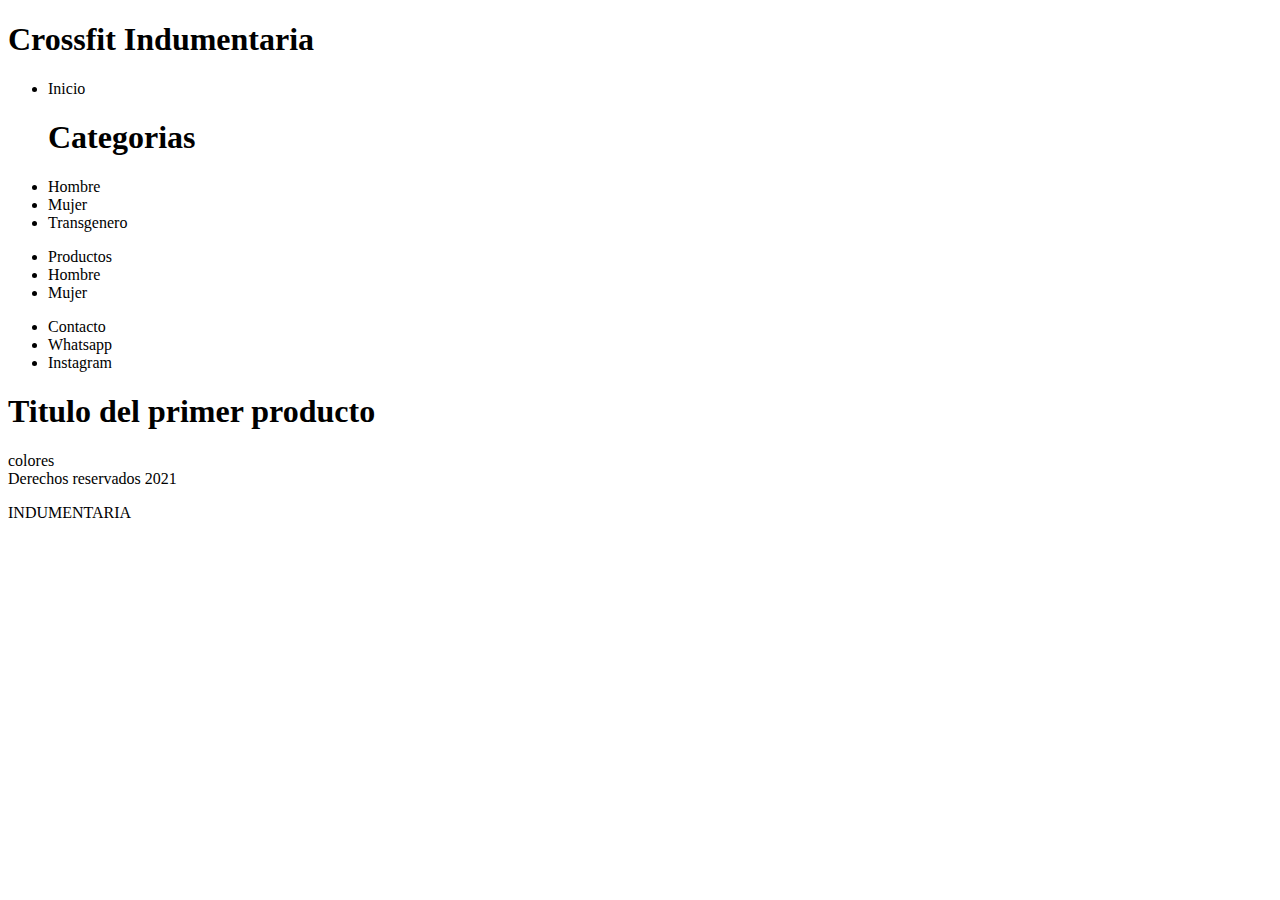
==== index.html @ 3e569143 "Estructura base de la pagina" ====
<!DOCTYPE html> <!-- Este comando marca la version 5 de HTML -->
<html lang="es"> <!-- Indica el idioma de la pagina -->
    <head>
        <meta charset="utf-8" /> <!-- Codificacion de caracteres -->
        <title>Crossfit Indumentaria</title>
        <meta name="description" content="Indumentaria crossfit"/> <!-- Etiqueta que ayuda a dar mas informacion para el buscador web -->
        <meta name="author " content="Cristian Reusmans"/>
        <meta name="keywords" content="Ropa crossfit, short crossfit, remera crossfit, calza crossfit, top crossfit">

    </head>
    <body>

        <header>
            <h1>Crossfit Indumentaria</h1>
        </header>

        <nav>

            <ul> <!-- Etiquetas - Items que pertenecen a una misma lista -->
                <li>Inicio</li>
                <h1>Categorias</h1>
                <li>Hombre</li>
                <li>Mujer</li>
                <li>Transgenero</li>
    
            </ul>
    
            <ul> 
                <li>Productos</li>
                <li>Hombre</li>
                <li>Mujer</li>
    
            </ul>
    
            <ul> 
                <li>Contacto</li>
                <li>Whatsapp</li>
                <li>Instagram</li>
    
            </ul>
    
        </nav>

        <section> <!-- Contenido -->
            
            <article> <!-- Detalla el contenido -->
                <h1>Titulo del primer producto</h1>
            </article>

        </section>

        <aside> <!-- Iformacion relacionada con el contenido lateral -->
            colores

        </aside>

        <footer> <!-- Pie de pagina -->
            Derechos reservados 2021
        </footer>
        

        <p>INDUMENTARIA</p>


    </body>
</html>
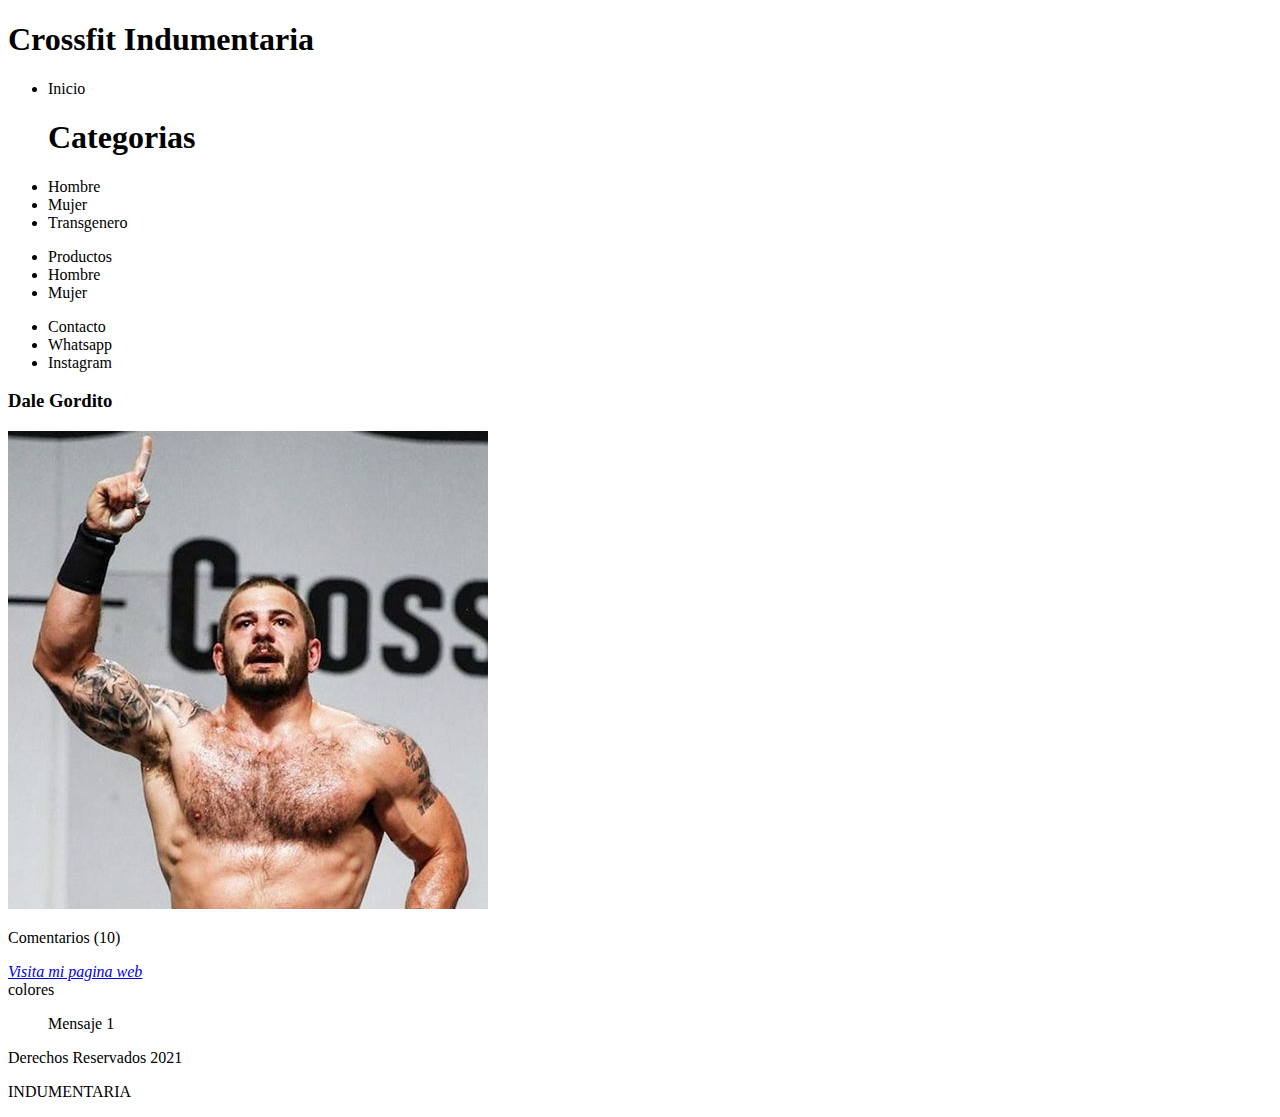
==== commit 04b7939e: "Agregamos una imagen" ====
--- a/index.html
+++ b/index.html
@@ -44,7 +44,18 @@
         <section> <!-- Contenido -->
             
             <article> <!-- Detalla el contenido -->
-                <h1>Titulo del primer producto</h1>
+                <hgroup> <!-- Se utiliza para agrupar encabezados -->
+                    <h3>Dale Gordito</h3>
+                </hgroup> 
+                <img src="logo.jpg" alt=""> <!-- Indicamos donde se encuentra la imagen -->
+                <footer>
+                        <p>Comentarios (10)</p>
+                </footer>
+                    <address> <!-- Esta sentencia indica un link el cual lo marca en cursiva -->
+                        <a href="http://google.com">Visita mi pagina web</a> <!-- Linkeamos una direccion -->
+                    </address>
+                
+                    
             </article>
 
         </section>
@@ -52,10 +63,14 @@
         <aside> <!-- Iformacion relacionada con el contenido lateral -->
             colores
 
+            <blockquote cite="http://ikr.com.ar"> <!-- Es para citar una URL o lo que dispongamos -->
+                Mensaje 1
+            </blockquote>
+
         </aside>
 
         <footer> <!-- Pie de pagina -->
-            Derechos reservados 2021
+            Derechos Reservados 2021
         </footer>
         
 
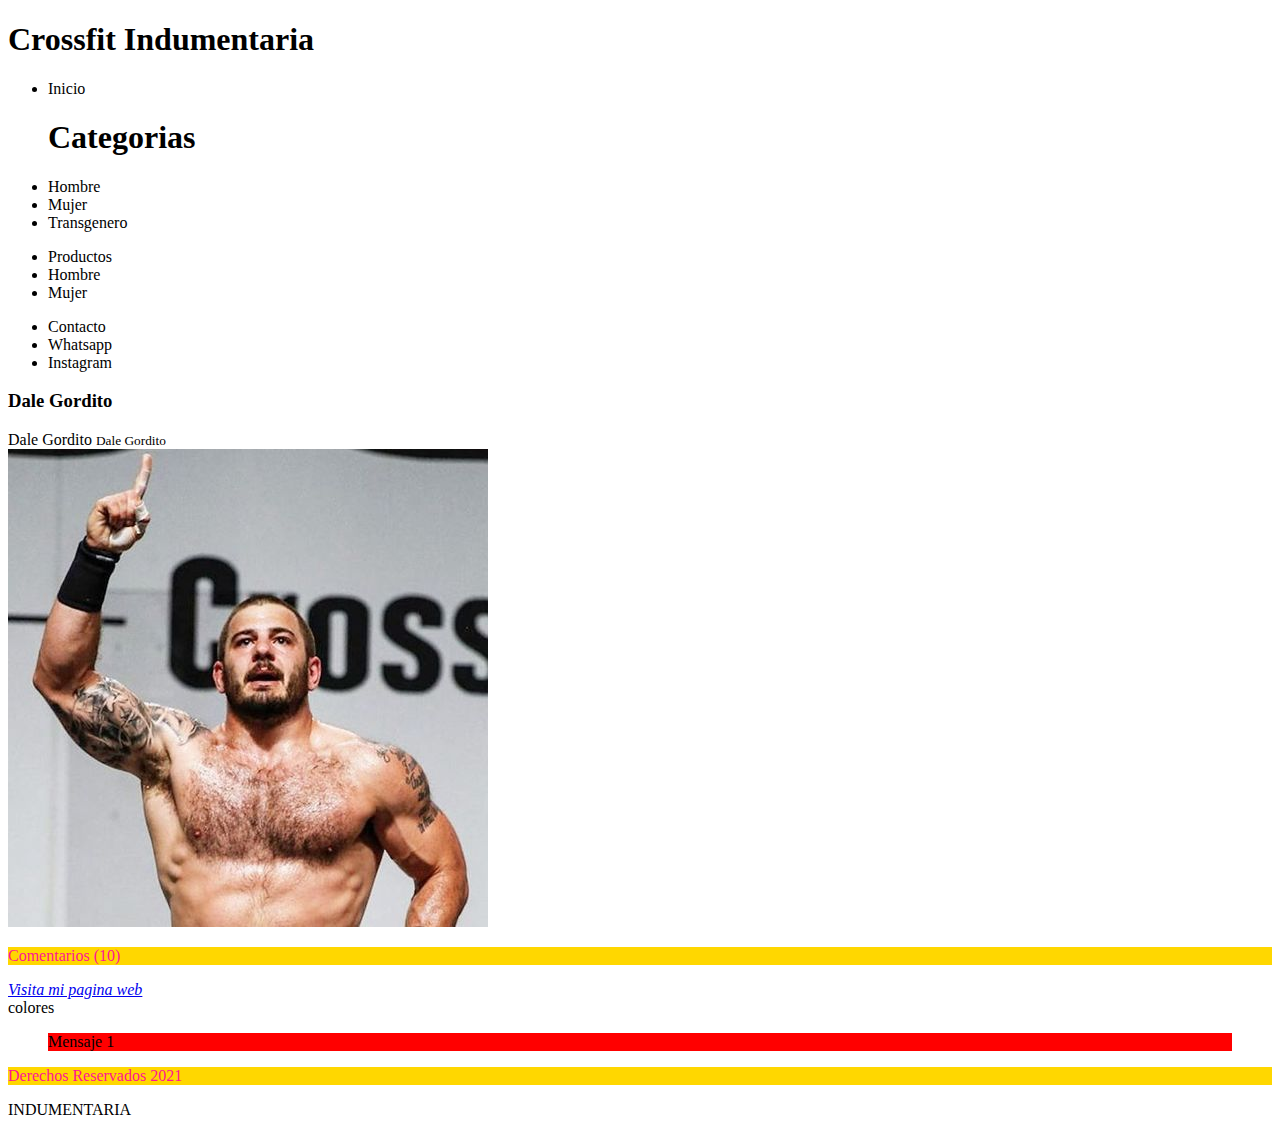
==== commit c18ae99e: "Agregamos clases de ccs y solapa estilos para buenas practicas" ====
--- a/index.html
+++ b/index.html
@@ -6,15 +6,29 @@
         <meta name="description" content="Indumentaria crossfit"/> <!-- Etiqueta que ayuda a dar mas informacion para el buscador web -->
         <meta name="author " content="Cristian Reusmans"/>
         <meta name="keywords" content="Ropa crossfit, short crossfit, remera crossfit, calza crossfit, top crossfit">
+        <style> 
+             blockquote[cite] {
 
+                 background: red;
+             }
+ 
+
+            footer {
+                background-color: gold;
+                color: deeppink;
+
+             }   
+
+            
+        </style>
     </head>
     <body>
 
-        <header>
+        <header> <!-- Cabecera -->
             <h1>Crossfit Indumentaria</h1>
         </header>
 
-        <nav>
+        <nav id="navegacion">
 
             <ul> <!-- Etiquetas - Items que pertenecen a una misma lista -->
                 <li>Inicio</li>
@@ -44,14 +58,20 @@
         <section> <!-- Contenido -->
             
             <article> <!-- Detalla el contenido -->
+                
                 <hgroup> <!-- Se utiliza para agrupar encabezados -->
                     <h3>Dale Gordito</h3>
+                    <span>Dale Gordito</span> <!-- Etiquetas -->
+                    <small>Dale Gordito</small>
                 </hgroup> 
-                <img src="logo.jpg" alt=""> <!-- Indicamos donde se encuentra la imagen -->
+
+                <img src="Imagenes/logo.jpg" alt=""> <!-- Indicamos donde se encuentra la imagen -->
+
                 <footer>
                         <p>Comentarios (10)</p>
                 </footer>
-                    <address> <!-- Esta sentencia indica un link el cual lo marca en cursiva -->
+                   
+                <address> <!-- Esta sentencia indica un link el cual lo marca en cursiva -->
                         <a href="http://google.com">Visita mi pagina web</a> <!-- Linkeamos una direccion -->
                     </address>
                 
@@ -74,7 +94,11 @@
         </footer>
         
 
-        <p>INDUMENTARIA</p>
+        <p> 
+        
+            INDUMENTARIA 
+        
+        </p>
 
 
     </body>
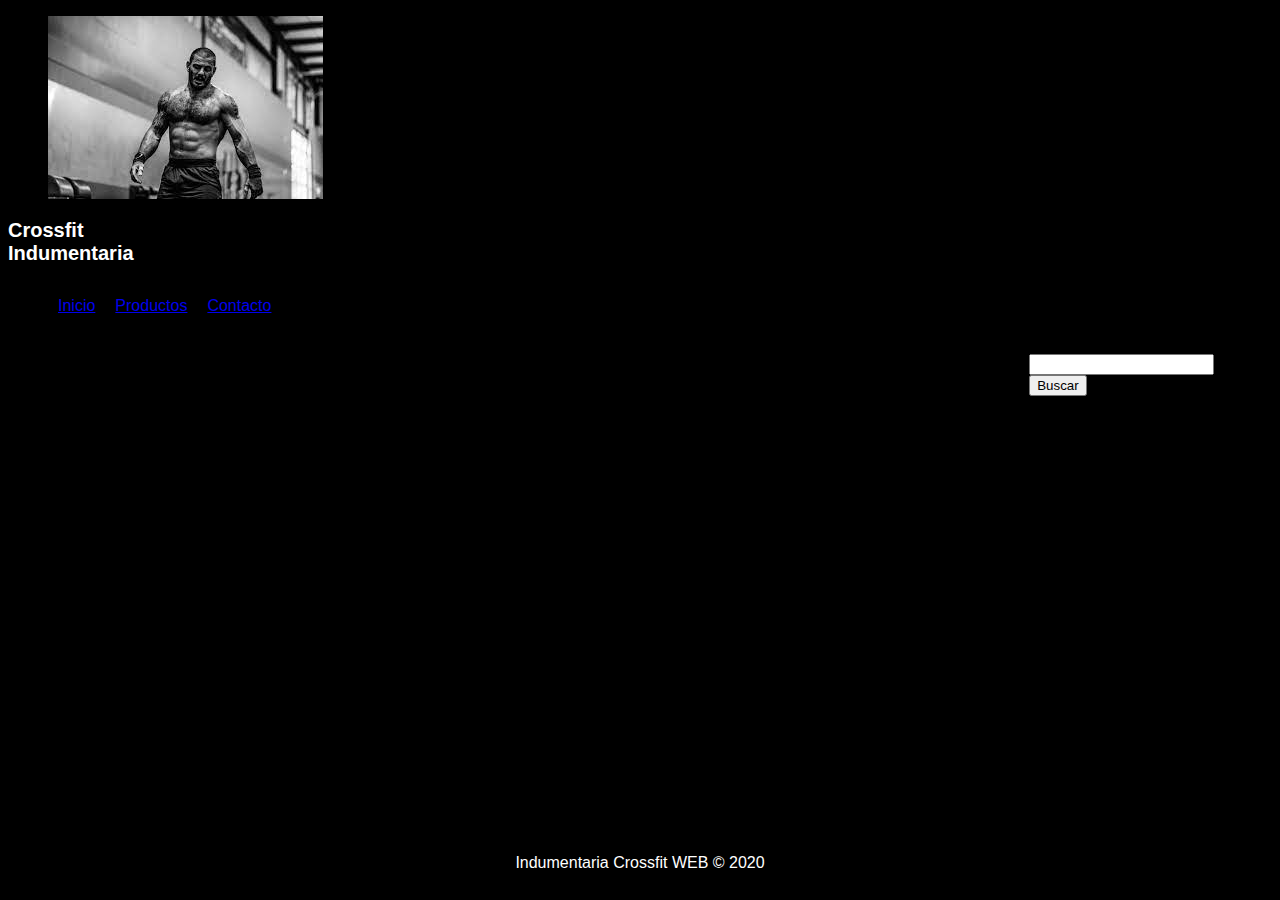
==== commit f2c2af98: "Diseño de CCS float" ====
--- a/index.html
+++ b/index.html
@@ -6,99 +6,110 @@
         <meta name="description" content="Indumentaria crossfit"/> <!-- Etiqueta que ayuda a dar mas informacion para el buscador web -->
         <meta name="author " content="Cristian Reusmans"/>
         <meta name="keywords" content="Ropa crossfit, short crossfit, remera crossfit, calza crossfit, top crossfit">
-        <style> 
-             blockquote[cite] {
 
-                 background: red;
-             }
- 
-
-            footer {
-                background-color: gold;
-                color: deeppink;
-
-             }   
-
+        <link rel="stylesheet" href="Estilos.css"> <!-- Linkeamos el archivo html con ccs (Estilos.css)-->
             
-        </style>
     </head>
     <body>
+        
+        <div id="container">
 
-        <header> <!-- Cabecera -->
-            <h1>Crossfit Indumentaria</h1>
-        </header>
+            <header> <!-- Cabecera -->
+                <figure>
+                    <img src="Imagenes/Logo1.jpeg" alt="Diseño de la marca" width="auto" height="auto">
+                </figure>
+                <h1>Crossfit Indumentaria</h1>
+            
+            </header>
 
-        <nav id="navegacion">
+            <nav id="navegacion">
 
-            <ul> <!-- Etiquetas - Items que pertenecen a una misma lista -->
-                <li>Inicio</li>
-                <h1>Categorias</h1>
-                <li>Hombre</li>
-                <li>Mujer</li>
-                <li>Transgenero</li>
+                <ul> <!-- Etiquetas - Items que pertenecen a una misma lista -->
+                   <li>
+                       <a href="index.html">
+                            Inicio 
+                        </a>
+                    </li>
+                    
+                    <li>
+                        <a href="index.html">
+                            Productos
+                        </a>    
+                    </li>
+
+                    <li>
+                        <a href="index.html">
+                            Contacto
+                        </a>
+                    </li>
+
+                </ul>
+
+        
+            </nav>
+
+            <div class="clearfix"></div>
+
+            <section id="index.html"> <!-- Contenido -->
+            
+                <article class="article"> <!-- Detalla el contenido -->
+                    
+                        <h2></h2>
+                        <span></span> <!-- Etiquetas -->
+                        <small></small>
+                </article>
+                        
+                <article class="article"> <!-- Detalla el contenido -->
+                    
+                        <h2></h2>
+                        <span></span> <!-- Etiquetas -->
+                        <small></small>
+                </article>
+
+                <article class="article"> <!-- Detalla el contenido -->
+                    
+                         <h2></h2>
+                         <span></span> <!-- Etiquetas -->
+                         <small></small>
+                </article>
+
+                   
+                    
+                        
+                </article>
     
-            </ul>
+            </section>
+
+            <aside> <!-- Iformacion relacionada con el contenido lateral -->
+                    <!-- Declaramos el buscador-->
+                <form>
+                    <input type="text">
+                    <input type="submit" value="Buscar">
+
+                </form>
     
-            <ul> 
-                <li>Productos</li>
-                <li>Hombre</li>
-                <li>Mujer</li>
     
-            </ul>
+            </aside>
+
+            <div class="clearfix"></div>
     
-            <ul> 
-                <li>Contacto</li>
-                <li>Whatsapp</li>
-                <li>Instagram</li>
+            <footer> <!-- Pie de pagina -->
+                Indumentaria Crossfit WEB &copy; 2020
+            </footer>
+            
+            <!-- Pie de pagina 
+            <p> 
+            
+                INDUMENTARIA 
+            
+            </p>
     
-            </ul>
-    
-        </nav>
+            -->
 
-        <section> <!-- Contenido -->
-            
-            <article> <!-- Detalla el contenido -->
-                
-                <hgroup> <!-- Se utiliza para agrupar encabezados -->
-                    <h3>Dale Gordito</h3>
-                    <span>Dale Gordito</span> <!-- Etiquetas -->
-                    <small>Dale Gordito</small>
-                </hgroup> 
+        </div>
 
-                <img src="Imagenes/logo.jpg" alt=""> <!-- Indicamos donde se encuentra la imagen -->
 
-                <footer>
-                        <p>Comentarios (10)</p>
-                </footer>
-                   
-                <address> <!-- Esta sentencia indica un link el cual lo marca en cursiva -->
-                        <a href="http://google.com">Visita mi pagina web</a> <!-- Linkeamos una direccion -->
-                    </address>
-                
-                    
-            </article>
-
-        </section>
-
-        <aside> <!-- Iformacion relacionada con el contenido lateral -->
-            colores
-
-            <blockquote cite="http://ikr.com.ar"> <!-- Es para citar una URL o lo que dispongamos -->
-                Mensaje 1
-            </blockquote>
-
-        </aside>
-
-        <footer> <!-- Pie de pagina -->
-            Derechos Reservados 2021
-        </footer>
         
-
-        <p> 
-        
-            INDUMENTARIA 
-        
-        </p>
 
 
     </body>
--- a/Estilos.css
+++ b/Estilos.css
@@ -0,0 +1,98 @@
+body {
+     background: black;
+     color: white;
+     font-family: Arial, Helvetica, sans-serif;
+}
+
+/*Contenedor definido en html, ubicamos los botones de navegacion*/
+#container {
+     width: auto;
+     margin: 0px auto;
+     
+     border: 1px;
+
+}
+
+/*Definimos estilo de cabecera*/
+header  {
+    background: black;
+    color: white;
+    height: 100ppx;
+    width: 10%;
+
+}
+
+/*Definimos el texto de cabecera*/
+h1  {
+    color: white;
+    font-size: 20px;
+    font-family: sans-serif;
+    font-weight: bold;
+}
+
+/*Esta es una manera de optimizar lineas de codigos*/
+h2  { 
+    font: bold 15px sans-serif;
+} 
+
+/*Comando para limitar en bordes elementos en bloques*/
+header,section,footer,aside,nav,article, hgroup 
+    { 
+    display: block;
+} 
+
+/*Aplicamos un background al nav*/
+nav {
+    background: black;
+    height: 50px;
+    border-bottom: 1px solid black;
+
+
+}
+
+/*Declaramos menu de navegacion*/
+nav ul li  {
+    float: left;
+    list-style: none;
+    margin: 10px; 
+    line-height: 30px;  
+}
+
+/*Es para que cuando floto un elemento los de abajo se queden en donde estan*/
+.clearfix {
+    clear: both;
+}  
+
+/*Definimos como queremos ver el contenido*/
+#content   {
+    float: right;
+    width: calc(80% - 80px);
+    min-height: auto;
+    background: white;
+    padding: 40px;
+}
+
+/*Definimos como queremos ver los articulos*/
+/*.article {
+    color: white;
+    margin-top: 15px;
+    margin-bottom: 15px;
+    padding-bottom: 10px;
+    border-bottom: 1px solid #eee;
+}
+*/
+/*Definimos como se vera el boton buscar*/
+aside {
+    float: right;
+    width: calc(20% - 20px);
+    background: black;
+    min-height: 500px;
+    padding-right: 10px;
+    padding-top: 10px;
+}
+
+footer{
+    text-align: center;
+    line-height: auto;
+
+}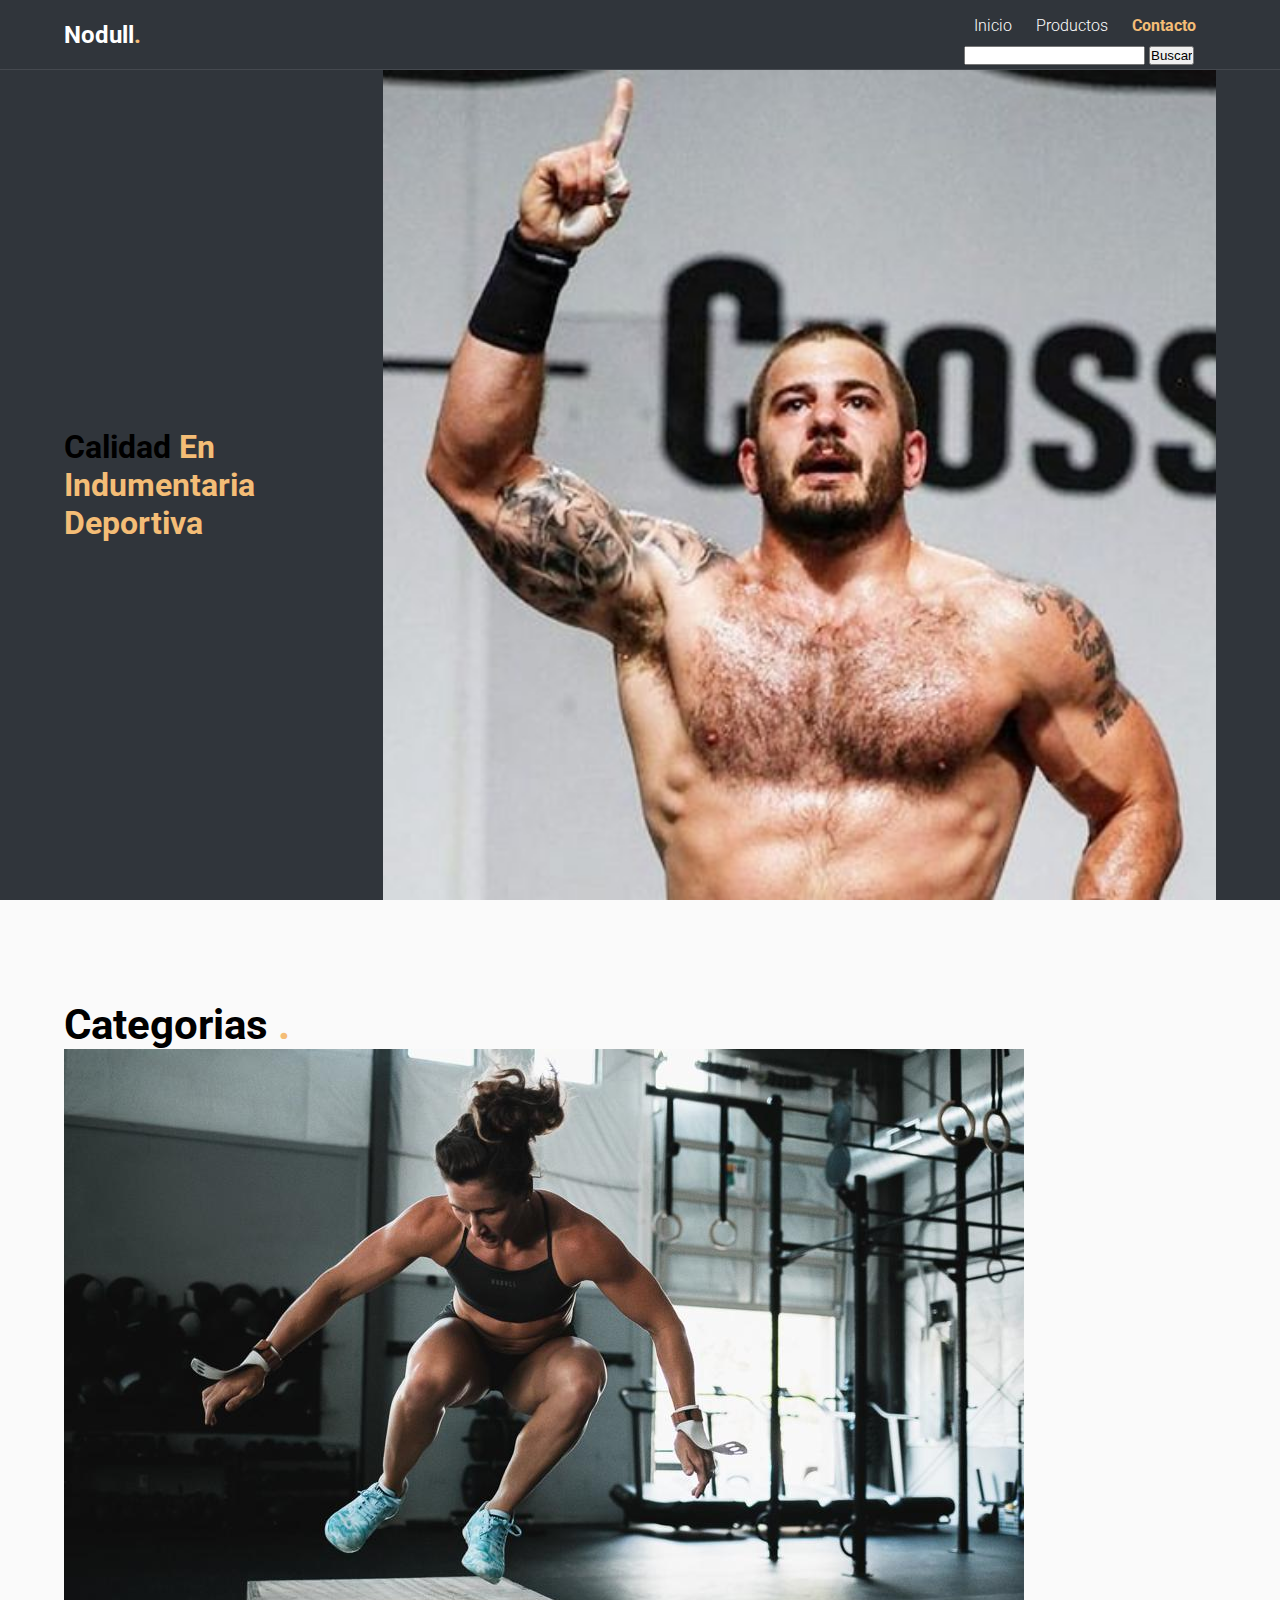
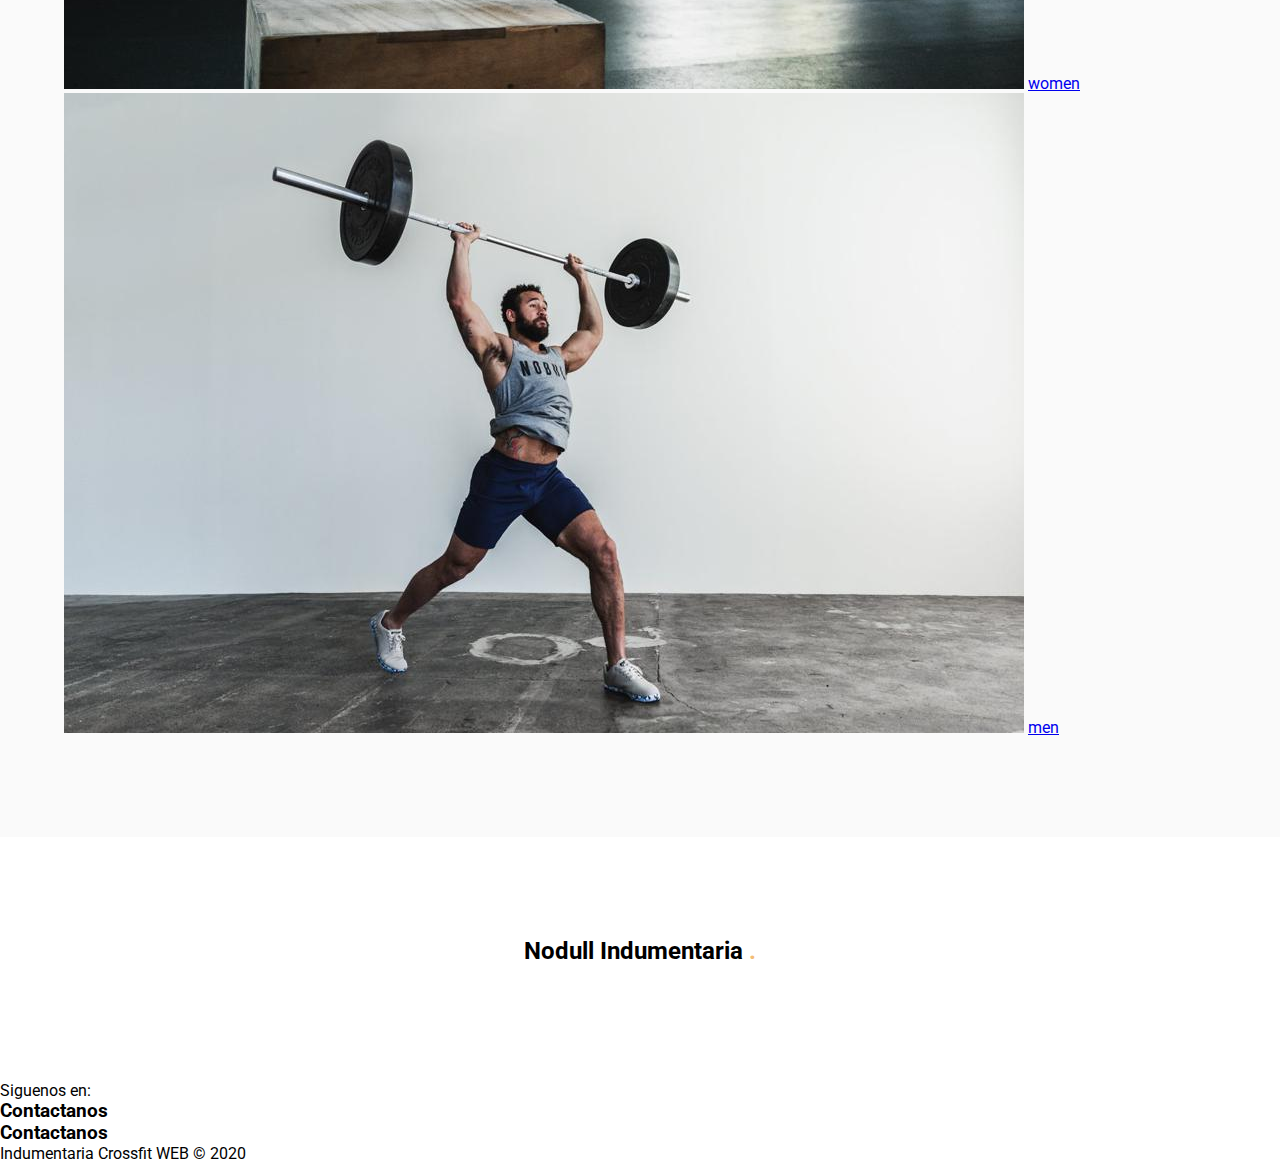
==== commit e0c34907: "Responseve" ====
--- a/index.html
+++ b/index.html
@@ -2,7 +2,7 @@
 <html lang="es"> <!-- Indica el idioma de la pagina -->
     <head>
         <meta charset="utf-8" /> <!-- Codificacion de caracteres -->
-        <title>Crossfit Indumentaria</title>
+        <title>Nodull Indumentaria</title>
         <meta name="description" content="Indumentaria crossfit"/> <!-- Etiqueta que ayuda a dar mas informacion para el buscador web -->
         <meta name="author " content="Cristian Reusmans"/>
         <meta name="keywords" content="Ropa crossfit, short crossfit, remera crossfit, calza crossfit, top crossfit">
@@ -11,112 +11,76 @@
             
     </head>
     <body>
+        <header class="cabecera"> <!-- Cabecera -->
+            <nav class="nav__cabecera">
+               <div class="container nav__container">
+                    <div class="logo">
+                        <h2 class="logo_name">Nodull<span class="point">.</span></h2>
+                    </div>
+                    <div class="link">
+                        <a href="#" class="link">Inicio</a>
+                        <a href="#" class="link">Productos</a>
+                        <a href="#" class="link link--active">Contacto</a>
+                        <aside> <!-- Iformacion relacionada con el contenido lateral -->
+                            <form><!-- Declaramos el buscador-->
+                                <input type="text">
+                                <input type="submit" value="Buscar">
+                            </form>
+                           </aside>
+                    </div>
+               </div>
+            </nav>
+            
+            <section class="container cabecera__main">
+                <div class="cabecera_textos">
+                    <h1 class="titulo">Calidad<span class="titulo--active"> En Indumentaria Deportiva</span></h1>
+                </div>
+                <img src="Imagenes/logo.jpg" class="logo__img">
+            </section>
+        </header>
+
+        <main>
+            <section class="categorias">
+                <div class="container">
+                    <h2 class="subtitulos">Categorias <span class="point">.</span></h2>
+                    <article class="container-cards">
+                        <div class="card">
+                            <img src="Imagenes/women.jpg" class="card_img">
+                            <a href="#" class="card__button">women</a>
+                        </div>
+                        <div class="card">
+                            <img src="Imagenes/men.jpg" class="card_img">
+                            <a href="#" class="card__button">men</a>
+                        </div>
+                    </article>
+                </div>
+            </section>
+            <section class="email container container--modifier">
+                <h2 class="subtitle subtitle--modifier">Nodull Indumentaria <span class="point">.</span></h2>
+            </section>
+            
+        </main>
         
-        <div id="container">
-
-            <header> <!-- Cabecera -->
-                <figure>
-                    <img src="Imagenes/Logo1.jpeg" alt="Diseño de la marca" width="auto" height="auto">
-                </figure>
-                <h1>Crossfit Indumentaria</h1>
-            
-            </header>
-
-            <nav id="navegacion">
-
-                <ul> <!-- Etiquetas - Items que pertenecen a una misma lista -->
-                   <li>
-                       <a href="index.html">
-                            Inicio 
-                        </a>
-                    </li>
-                    
-                    <li>
-                        <a href="index.html">
-                            Productos
-                        </a>    
-                    </li>
-
-                    <li>
-                        <a href="index.html">
-                            Contacto
-                        </a>
-                    </li>
-
-                </ul>
-
-        
-            </nav>
-
-            <div class="clearfix"></div>
-
-            <section id="index.html"> <!-- Contenido -->
-            
-                <article class="article"> <!-- Detalla el contenido -->
-                    
-                        <h2></h2>
-                        <span></span> <!-- Etiquetas -->
-                        <small></small>
-                </article>
-                        
-                <article class="article"> <!-- Detalla el contenido -->
-                    
-                        <h2></h2>
-                        <span></span> <!-- Etiquetas -->
-                        <small></small>
-                </article>
-
-                <article class="article"> <!-- Detalla el contenido -->
-                    
-                         <h2></h2>
-                         <span></span> <!-- Etiquetas -->
-                         <small></small>
-                </article>
-
-                   
-                    
-                        
-                </article>
-    
-            </section>
-
-            <aside> <!-- Iformacion relacionada con el contenido lateral -->
-                    <!-- Declaramos el buscador-->
-                <form>
-                    <input type="text">
-                    <input type="submit" value="Buscar">
-
-                </form>
-    
-    
-            </aside>
-
-            <div class="clearfix"></div>
-    
-            <footer> <!-- Pie de pagina -->
-                Indumentaria Crossfit WEB &copy; 2020
-            </footer>
-            
-            <!-- Pie de pagina 
-            <p> 
-            
-                INDUMENTARIA 
-            
-            </p>
-    
-            -->
-
-        </div>
-
-
-        
-
-
+        <footer class="footer"> 
+            <div class="socialmedia">
+                <p class="socialmedia__legend">Siguenos en:</p>
+                <i class='socialmedia__icon bx bxl-instagram' ></i>
+            </div>
+            <div class="contact">
+                <div class="item__contact">
+                    <i class='bx bxl-whatsapp'></i>
+                    <h3 class="contact__title">Contactanos</h3>
+                </div>
+            </div>
+            <div class="contact">
+                <div class="item__contact">
+                    <i class='bx bx-mail-send' ></i>
+                    <h3 class="contact__title">Contactanos</h3>
+                </div>
+            </div>
+            <divc class="footer__copy">
+                <p class="copyright">Indumentaria Crossfit WEB &copy; 2020</p>
+            </div>
+        </footer>
     </body>
-</html>
-
-
-
-
-
- 
+</html>--- a/Estilos.css
+++ b/Estilos.css
@@ -1,98 +1,140 @@
-body {
-     background: black;
-     color: white;
-     font-family: Arial, Helvetica, sans-serif;
+/*URL estilos de fuentes de googlefonts*/
+@import url('https://fonts.googleapis.com/css2?family=Roboto:ital,wght@0,400;0,700;1,300&display=swap');
+
+:root {
+    --gold1:#f4bd76;
+    --gold2:#f6cd8f;
+    --gray:#ffffff80;
+    --gold2:#f7d9d990;
+    --black1:#1a1b1f;
+    --black2:#30353b;
+    --shadow: 0 8px 8px;
+    --color_shadow:#00000033;
 }
 
-/*Contenedor definido en html, ubicamos los botones de navegacion*/
-#container {
-     width: auto;
-     margin: 0px auto;
-     
-     border: 1px;
+*{
+    margin: 0;
+    padding: 0;
+    box-sizing: border-box;
+}
+
+body {
+    font-family: 'Roboto', sans-serif; 
+}
+
+.container {
+    width: 90%;
+    max-width: 1200px;
+    margin: 0 auto;
+    overflow: hidden;
+    padding: 100px 0;
+    height: auto;
+}
+/*Contenedor pie de pagina*/
+.container_modifier {
+    width: 60%;
+}
+
+.cabecera {
+    width: 100%;
+    min-height: 100vh;
+    background: linear-gradient(180deg, var(--black2) 0%, var(--black2) 100%);
+}
+.nav__cabecera {
+     color: #fff;
+     height: 70px;
+     border-bottom: 1px solid rgba(255,255,255, 0.1);
+}
+/*Definimos se ven los botones de navegacion al princio de la pag.*/
+.nav__container {
+    display: flex;
+    align-items: center;
+    justify-content: space-between;
+    height: inherit;
+    padding: 0;
+}
+
+.logo__name {
+    font-size: 24px;
+}
+
+.link {
+    display: inline-block;
+    color: inherit;
+    text-decoration: none;
+    font-weight: 300;
+    padding: 10px;
+}
+
+.link--active {
+    color: var(--gold1);
+    font-weight: 700;
+}
+
+.point {
+    color: var(--gold1);
+}
+
+.cabecera__main {
+    height: calc(100vh - 70px);
+    display: flex;
+    align-items: center;
+    padding: 0;
+}
+.logo__img {
+    object-fit: cover;
+    height: calc(100vh - 70px);
+}
+
+.cabecera__textos {
+    font-size: 56px;
+    font-weight: 300;
+    color: #fff;
+}
+
+.titulo--active {
+    color: var(--gold1);
+    font-weight: 700;
+}
+
+.copy {
+    font-size: 24px;
+    color: var(--gray);
+    text-shadow: var(--shadow) var(--color-shadow);
+    margin: 15px 0;
+}
+
+.copy__active {
+    font-weight: 700;
 
 }
+/*Esto es para definir estilo de un boton.
+.cta {
+    padding: 20px ;
+    display: inline-block;
+    background: linear-gradient(180deg, #f7ce90 0%, #f48d76 100%);
+    text-decoration: none;
+    color: var(--black2);
+    font-weight: 700;
+    box-shadow: var(--shadow) var(--color_shadow);
+    border-radius: 6px;
+} */
 
-/*Definimos estilo de cabecera*/
-header  {
-    background: black;
-    color: white;
-    height: 100ppx;
-    width: 10%;
+/*cards*/
 
+.categorias {
+    background: #fafafa;
 }
 
-/*Definimos el texto de cabecera*/
-h1  {
-    color: white;
-    font-size: 20px;
-    font-family: sans-serif;
-    font-weight: bold;
+.subtitulos {
+    font-size: 42px;
 }
 
-/*Esta es una manera de optimizar lineas de codigos*/
-h2  { 
-    font: bold 15px sans-serif;
-} 
-
-/*Comando para limitar en bordes elementos en bloques*/
-header,section,footer,aside,nav,article, hgroup 
-    { 
-    display: block;
-} 
-
-/*Aplicamos un background al nav*/
-nav {
-    background: black;
-    height: 50px;
-    border-bottom: 1px solid black;
+.subtitle--modifier {
+    text-align: center;
+    margin-bottom: 16px;
+    
 
 
 }
 
-/*Declaramos menu de navegacion*/
-nav ul li  {
-    float: left;
-    list-style: none;
-    margin: 10px; 
-    line-height: 30px;  
-}
-
-/*Es para que cuando floto un elemento los de abajo se queden en donde estan*/
-.clearfix {
-    clear: both;
-}  
-
-/*Definimos como queremos ver el contenido*/
-#content   {
-    float: right;
-    width: calc(80% - 80px);
-    min-height: auto;
-    background: white;
-    padding: 40px;
-}
-
-/*Definimos como queremos ver los articulos*/
-/*.article {
-    color: white;
-    margin-top: 15px;
-    margin-bottom: 15px;
-    padding-bottom: 10px;
-    border-bottom: 1px solid #eee;
-}
-*/
-/*Definimos como se vera el boton buscar*/
-aside {
-    float: right;
-    width: calc(20% - 20px);
-    background: black;
-    min-height: 500px;
-    padding-right: 10px;
-    padding-top: 10px;
-}
-
-footer{
-    text-align: center;
-    line-height: auto;
-
-}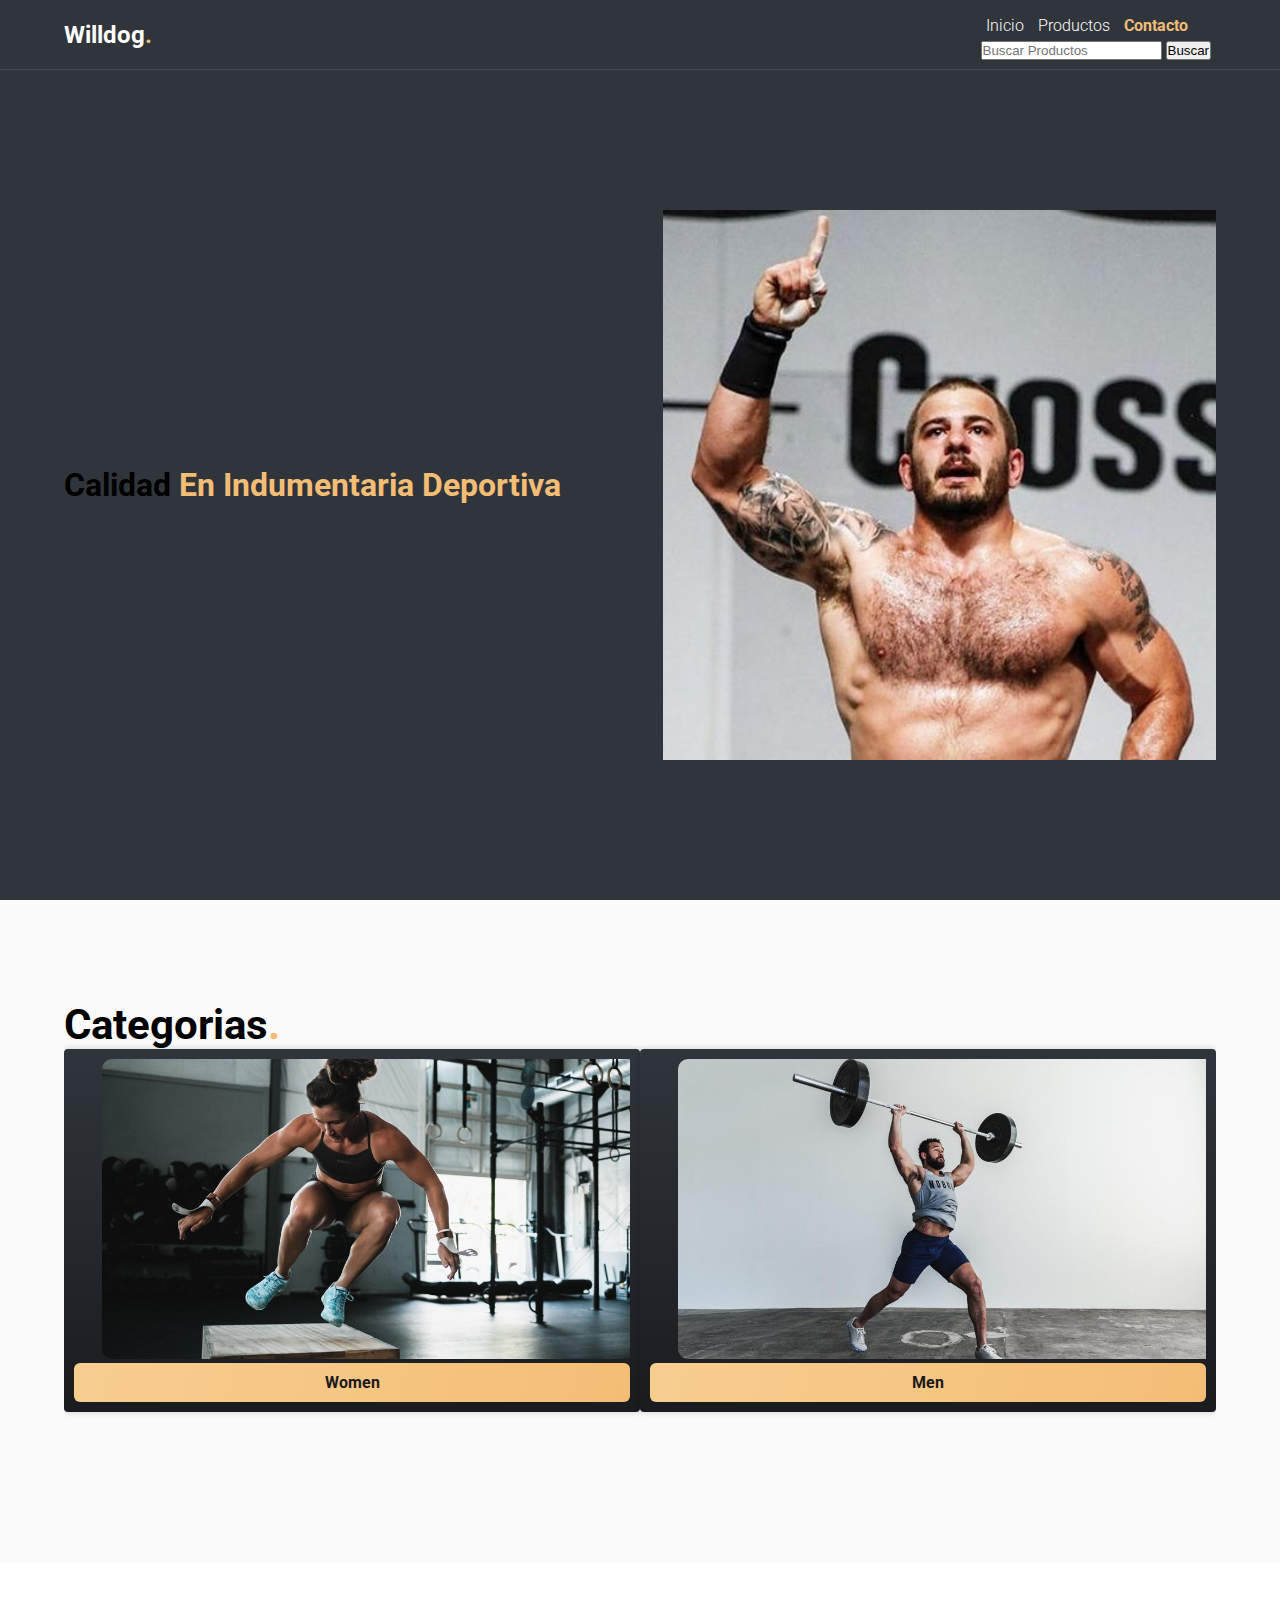
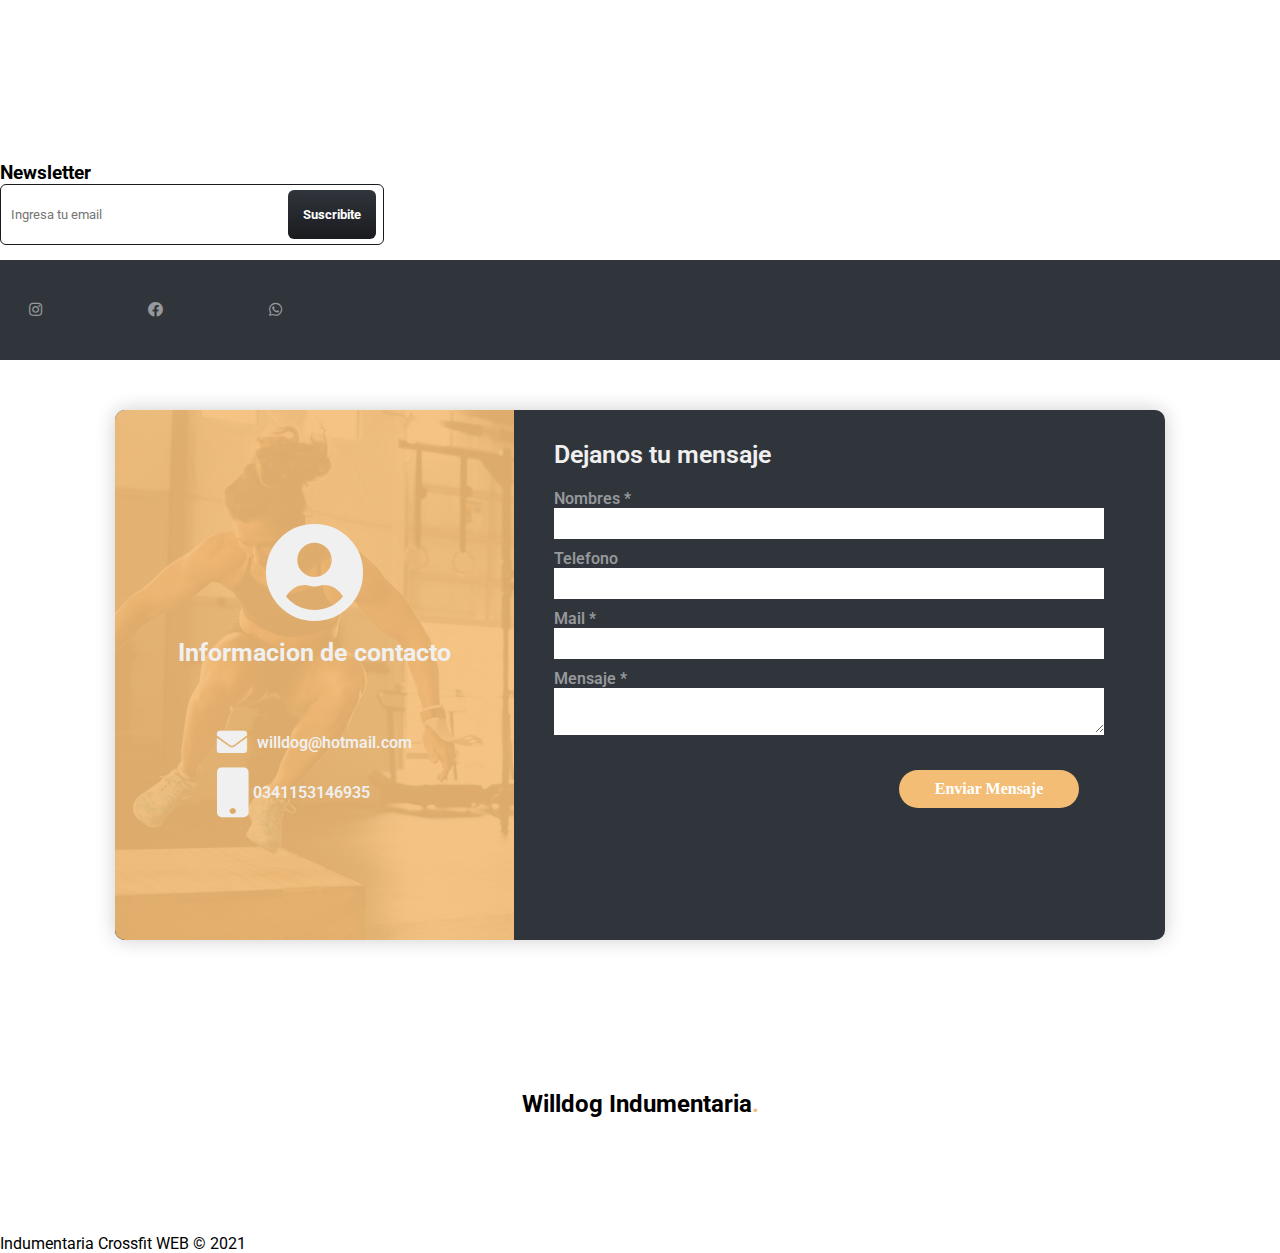
==== commit 79f17046: "formulario de contacto" ====
--- a/index.html
+++ b/index.html
@@ -2,20 +2,25 @@
 <html lang="es"> <!-- Indica el idioma de la pagina -->
     <head>
         <meta charset="utf-8" /> <!-- Codificacion de caracteres -->
-        <title>Nodull Indumentaria</title>
+        <title>Willdog Indumentaria</title>
         <meta name="description" content="Indumentaria crossfit"/> <!-- Etiqueta que ayuda a dar mas informacion para el buscador web -->
         <meta name="author " content="Cristian Reusmans"/>
         <meta name="keywords" content="Ropa crossfit, short crossfit, remera crossfit, calza crossfit, top crossfit">
 
         <link rel="stylesheet" href="Estilos.css"> <!-- Linkeamos el archivo html con ccs (Estilos.css)-->
-            
+        <link rel="stylesheet" href="https://use.fontawesome.com/releases/v5.4.2/css/all.css">
+        <link rel="stylesheet" href="css/fontawesome.css">
+        
+        <script src="script.js"></script>
+        
+   
     </head>
     <body>
         <header class="cabecera"> <!-- Cabecera -->
             <nav class="nav__cabecera">
                <div class="container nav__container">
                     <div class="logo">
-                        <h2 class="logo_name">Nodull<span class="point">.</span></h2>
+                        <h2 class="logo_name">Willdog<span class="point">.</span></h2>
                     </div>
                     <div class="link">
                         <a href="#" class="link">Inicio</a>
@@ -23,7 +28,7 @@
                         <a href="#" class="link link--active">Contacto</a>
                         <aside> <!-- Iformacion relacionada con el contenido lateral -->
                             <form><!-- Declaramos el buscador-->
-                                <input type="text">
+                                <input type="text" placeholder="Buscar Productos">
                                 <input type="submit" value="Buscar">
                             </form>
                            </aside>
@@ -42,44 +47,104 @@
         <main>
             <section class="categorias">
                 <div class="container">
-                    <h2 class="subtitulos">Categorias <span class="point">.</span></h2>
+                    <h2 class="subtitulos">Categorias<span class="point">.</span></h2>
                     <article class="container-cards">
-                        <div class="card">
-                            <img src="Imagenes/women.jpg" class="card_img">
-                            <a href="#" class="card__button">women</a>
+                        <div class="cards">
+                            <img src="Imagenes/women.jpg" class="cards_img">
+                            <a href="#" class="cards__button">Women</a>
                         </div>
-                        <div class="card">
-                            <img src="Imagenes/men.jpg" class="card_img">
-                            <a href="#" class="card__button">men</a>
+                        <div class="cards">
+                            <img src="Imagenes/men.jpg" class="cards_img">
+                            <a href="#" class="cards__button">Men</a>
                         </div>
                     </article>
                 </div>
-            </section>
-            <section class="email container container--modifier">
-                <h2 class="subtitle subtitle--modifier">Nodull Indumentaria <span class="point">.</span></h2>
-            </section>
-            
+            </section> 
+                
         </main>
         
         <footer class="footer"> 
+            <div class="container footer__caption"></div>
+            <section class="get-email">
+                <h3 class="title_footer">Newsletter</h3>
+                <form class="newsletter newsletter--modifier">
+                    <input type="text" class="newsletter_input" placeholder="Ingresa tu email">
+                    <input type="submit" class="newsletter_submit" value="Suscribite">
+                </form>
+            </section>    
+          <!-- Botones redes sociales-->
             <div class="socialmedia">
-                <p class="socialmedia__legend">Siguenos en:</p>
-                <i class='socialmedia__icon bx bxl-instagram' ></i>
-            </div>
-            <div class="contact">
-                <div class="item__contact">
-                    <i class='bx bxl-whatsapp'></i>
-                    <h3 class="contact__title">Contactanos</h3>
+                <div class="socialmedia__icon">
+                    
+                    <a href="http://www.instagram.com/sharer.php?u=www.willdog.com">
+                        <i class="socialmedia__icon fab fa-instagram"></i>   
+                    </a>
+                    <a href="http://www.facebook.com/sharer.php?u=www.willdog.com">
+                        <i class="socialmedia__icon fab fa-facebook"></i> 
+                    </a>
+                    <a href="https://api.whatsapp.com/send?text=www.Willdog.com.ar">
+                        <i class="socialmedia__icon fab fa-whatsapp"></i>
+                    </a>
+                   
                 </div>
             </div>
-            <div class="contact">
-                <div class="item__contact">
-                    <i class='bx bx-mail-send' ></i>
-                    <h3 class="contact__title">Contactanos</h3>
+         <!-- Botones redes sociales-->
+
+           <!-- Error formulario de contacto 
+                <div class="modal_wrap">
+                    <div class="mensaje_modal">
+                        <h3>Errores encontrados</h3>
+                        <p>Ingresa un nombre</p>
+                        <p>Ingresa un correo electronico</p>
+                        <p>Escribe un mensaje</p>
+                        <span id="btnClose">Cerrar</span>
+                    </div>
+                </div> 
+                
+           -->
+          <!-- Formulario de contacto -->
+                <section class="form_wrap">
+                    <section class="contact_info">
+                        <section class="info_title">
+                            <span class="fa fa-user-circle"></span>
+                            <h2>Informacion de contacto</h2>
+                        </section>
+                        <section class="info_items">
+                            <p><span class="fa fa-envelope"></span>willdog@hotmail.com</p>
+                            <p><span class="fa fa-mobile"></span>0341153146935</p>
+                        </section>
+                    </section>
+                    <form action="" class="form_contact">
+                        <h2>Dejanos tu mensaje</h2>
+                        <div class="user_info">
+                            <label for="names">Nombres *</label>
+                                <input type="text" id="names">
+                            <label for="phone">Telefono</label>
+                                <input type="text" id="phone">
+                            <label for="email">Mail *</label>
+                                <input type="text" id="email">
+                            <label for="mensaje">Mensaje *</label>
+                                <textarea name="" id="mensaje"></textarea>
+
+                                <input type="button" value="Enviar Mensaje" id="btnSend">
+                        </div>
+                    </form>
+                </section>  
+          <!-- Contacto mail
+                <div class="mailcontacto">
+                    <div class="mailcontacto">
+                        <h4>Contactanos:</h4>
+                        <p class="mailcontacto">willdog@hotmail.com</p>
+                    </div>
                 </div>
-            </div>
-            <divc class="footer__copy">
-                <p class="copyright">Indumentaria Crossfit WEB &copy; 2020</p>
+            -->
+            
+            
+             <section class="email container container--modifier">
+                <h2 class="subtitle subtitle--modifier">Willdog Indumentaria<span class="point">.</span></h2>
+            </section>
+            <div class="footer__copy">
+                <p class="copyright">Indumentaria Crossfit WEB &copy; 2021</p>
             </div>
         </footer>
     </body>
--- a/Estilos.css
+++ b/Estilos.css
@@ -12,10 +12,22 @@
     --color_shadow:#00000033;
 }
 
+@font-face {
+    font-family: 'FontAwesome';
+    src: url('../fonts/fontawesome-webfont.eot?v=4.7.0');
+    src: url('../fonts/fontawesome-webfont.eot?#iefix&v=4.7.0') format('embedded-opentype'), url('../fonts/fontawesome-webfont.woff2?v=4.7.0') format('woff2'), url('../fonts/fontawesome-webfont.woff?v=4.7.0') format('woff'), url('../fonts/fontawesome-webfont.ttf?v=4.7.0') format('truetype'), url('../fonts/fontawesome-webfont.svg?v=4.7.0#fontawesomeregular') format('svg');
+    font-weight: normal;
+    font-style: normal;
+  }
+
 *{
     margin: 0;
     padding: 0;
     box-sizing: border-box;
+}
+
+:focus {
+    outline: none;
 }
 
 body {
@@ -63,7 +75,7 @@
     color: inherit;
     text-decoration: none;
     font-weight: 300;
-    padding: 10px;
+    padding: 5px;
 }
 
 .link--active {
@@ -78,18 +90,18 @@
 .cabecera__main {
     height: calc(100vh - 70px);
     display: flex;
+    justify-content: space-between;
     align-items: center;
     padding: 0;
 }
 .logo__img {
     object-fit: cover;
-    height: calc(100vh - 70px);
+    width: 48%;
+    max-height: 90vh;
 }
 
 .cabecera__textos {
-    font-size: 56px;
-    font-weight: 300;
-    color: #fff;
+    width: 48%;
 }
 
 .titulo--active {
@@ -108,20 +120,6 @@
     font-weight: 700;
 
 }
-/*Esto es para definir estilo de un boton.
-.cta {
-    padding: 20px ;
-    display: inline-block;
-    background: linear-gradient(180deg, #f7ce90 0%, #f48d76 100%);
-    text-decoration: none;
-    color: var(--black2);
-    font-weight: 700;
-    box-shadow: var(--shadow) var(--color_shadow);
-    border-radius: 6px;
-} */
-
-/*cards*/
-
 .categorias {
     background: #fafafa;
 }
@@ -134,7 +132,715 @@
     text-align: center;
     margin-bottom: 16px;
     
-
-
-}
-
+}
+
+
+.container-cards {
+    display: flex;
+    justify-content: space-between;
+    align-items: center;
+    flex-wrap: wrap;
+
+}
+
+.cards {
+    width: 50%;
+    padding: 10px;
+    overflow: hidden;
+    background: linear-gradient(180deg, var(--black2) 0%, var(--black1) 100%);
+    border-radius: 4px;
+    position: relative;
+    text-align: right;
+    margin-bottom: 50px;
+    box-shadow: 0 0 6px var(--color_shadow);
+}
+
+.cards_img {
+    width: 95%;
+    height: 300px;
+    object-fit: cover;
+    border-radius: 10px 0 0 10px;
+}
+
+.cards__button {
+    display: block;
+    background: linear-gradient(108deg,#f7ce90 0%, #f4bd76 100%);
+    border-radius: 6px;
+    text-decoration: none;
+    width: 100%;
+    color: var(--black1);
+    font-weight: 700;
+    text-align: center;
+    padding: 10px 0 ;
+
+}
+
+.newsletter {
+    width: 30%;
+    margin: 0 auto;
+    margin-top: 40px;
+    height: auto;
+    font-family: inherit;
+    position: relative;
+    border-radius: 6px;
+
+
+}
+
+.newsletter--modifier {
+    margin: 0;
+    width: 30%;
+    
+}
+
+.newsletter_input {
+    width: 100%;
+    height: 100%;
+    padding: 22px 10px;
+    outline: none;
+    font-family: inherit;
+    border-radius: 6px;
+    border: 1px solid var(--black1);
+    
+}
+
+.newsletter_submit {
+    position: absolute;
+    right: 8px;
+    top: 10%;
+    height: 80%;
+    background: linear-gradient(180deg, var(--black2) 0%, var(--black1)100%);
+    color: #fff;
+    padding: 0 15px;
+    border: none;
+    border-radius: 6px;
+    font-family: inherit;
+    font-weight: 700;
+    cursor: pointer;
+
+}
+
+.socialmedia {
+    margin-top: 15px;
+    display: flex;
+    
+    color: var(--black2);
+    background: var(--black2);
+    align-items: center;
+    
+    
+}
+
+.socialmedia__icon {
+    font-size: 18px;
+    margin-right: 30px;
+    
+    display: flex;
+
+}
+
+.socialmedia a {
+    text-decoration: none;
+    width: 100px;
+    height: 100px;
+   
+    background: var(--black1);
+    color:#f0f0f0;
+    text-align: center;
+    margin-right: 20px;
+    position: relative;
+    z-index: 1;
+    overflow: hidden;
+}
+
+.socialmedia a:before {
+    content: '';
+    position: absolute;
+    left: 50%;
+    top: 50%;
+    transform: translate(-50%,-50%);
+    width: 200px;
+    height: 200px;
+    background: var(--black2);
+    z-index: -1;
+    transition: .3s; 
+}
+
+.socialmedia a:hover:before {
+    transform: translate(-50%,-50%) scale(0);
+}
+
+.socialmedia a i {
+    font-size: 15px;
+    color: var(--gray);
+    transition: .3s;
+    line-height: 100px;
+}
+
+.socialmedia a:hover i{
+    transform: scale(1.5) translateY(-15px);
+}
+
+.socialmedia a:nth-child(1):hover i{
+    color: #dd2a7b;
+    text-shadow: 0px 0px 10px #dd2a7b;
+}
+
+.socialmedia a:nth-child(2):hover i{
+    color: #3b5998;
+    text-shadow: 0px 0px 10px #3b5998;
+}
+
+.socialmedia a:nth-child(3):hover i{
+    color: #30f10a;
+    text-shadow: 0px 0px 10px #30f10a;
+}
+
+.socialmedia a h1 {
+    text-transform: uppercase;
+    font-size: 22px;
+    transition: .3s;
+}
+
+.socialmedia a:nth-child(1) h1{
+    color:#dd2a7b;
+}
+
+.socialmedia a:nth-child(2) h1{
+    color:#3b5998;
+}
+
+.socialmedia a:nth-child(3) h1{
+    color:#30f10a;
+}
+
+.socialmedia a:hover h1{
+    transform: translateY(-60px);
+}
+
+/*Formulario de contacto*/
+
+.form_wrap {
+    width: 1050px;
+    height: 530px;
+    margin: 50px auto;
+    display: flex;
+
+    background: var(--black2);
+    border-radius: 10px;
+    overflow: hidden;
+    box-shadow: 0px 0px 20px rgba(0, 0, 0, 0.2);
+}
+
+/* Informacion de contacto */
+
+.contact_info::before {
+    content: '';
+    width: 100%;
+    height: 100%;
+
+    position: absolute;
+    top: 0;
+    left: 0;
+
+    background: var(--gold1);
+    opacity: 0.9;
+}
+
+.contact_info {
+    width: 38%;
+    position: relative;
+
+    display: flex;
+    flex-direction: column;
+    align-items: center;
+    justify-content: center;
+
+    background-image: url("./Imagenes/women.jpg");
+    background-size: cover;
+    background-position: center center;
+
+
+    
+}
+
+/* Informacion de contacto */
+
+form.form_contact {
+    width: 62%;
+}
+
+.info_title,
+.info_items {
+    position: relative;
+    z-index: 2;
+    color: #f0f0f0;
+}
+
+.info_title {
+    margin-bottom: 60px;
+}
+
+.info_title span {
+    font-size: 100px;
+    display: block;
+    text-align: center;
+    margin-bottom: 15px;
+}
+
+.info_title h2 {
+    font-size: 25px;
+    text-align: center;
+
+}
+
+.info_items p {
+    display: flex;
+    align-items: center;
+
+    font-size: 16px;
+    font-weight: 600;
+    margin-bottom: 10px;
+}
+
+.info_items p:nth-child(1) span{
+    font-size: 30px;
+    margin-right: 10px;
+}
+
+.info_items p:nth-child(2) span{
+    font-size: 50px;
+    margin-right: 5px;
+}
+
+/* Formulario de contacto */
+
+form.form_contact {
+    width: 60%;
+    padding: 30px 40px;
+}
+
+form.form_contact h2 {
+    font-size: 25px;
+    font-weight: 600;
+    color: #f0f0f0; 
+    margin-bottom: 20px;
+}
+
+form.form_contact .user_info {
+    display: flex;
+    flex-direction: column;
+}
+
+form.form_contact label {
+    font-weight: 550;
+    color: var(--gray);
+}
+
+form.form_contact input,
+form.form_contact textarea {
+    width: 100%;
+    padding: 8px 0px 5px;
+    margin-bottom: 10px;
+    
+
+    border: none;
+    border-bottom: 2px solid var(--gray);
+    
+
+    font-family: 'Open sans';
+    color: var(--black1);
+    font-size: 14px;
+    font-weight: 400;
+
+
+}
+
+form.form_contact textarea {
+    max-width: 100%;
+    min-width: 100%;
+    max-height: 90px;
+
+}
+
+form.form_contact input[type="button"] {
+    width: 180px;
+     background: var(--gold1);
+     margin: 25px;
+     padding: 10px;
+     border: none;
+     border-radius: 25px;
+
+    align-self: flex-end;
+
+    color: #fff;
+     font-family: 'Open sans';
+     font-size: 16px;
+     font-weight: 600;
+     cursor: pointer;
+
+}
+
+form.form_contact input[type="button"]:hover {
+    background: #f4bd76;
+}
+/* Ventana de errores */
+
+.modal_wrap {
+    width: 100%;
+    height: 100vh;
+    background: rgba(0,0,0,0.7);
+
+    position: fixed;
+    top: 0px;
+    left: 0;
+    z-index: 3;
+
+    display: grid;
+    justify-content: center;
+    align-content: center;
+}
+
+.mensaje_modal {
+    background: #c5c5c5;
+    box-shadow: 0px 0px 15px rgba(51, 57, 58, 0.5);
+    width: 100%;
+    padding: 30px 30px 15px;
+}
+
+.mensaje_modal h3 {
+    text-align: center;
+    font-family: 'Ubuntu';
+     font-size: 20px;
+     font-weight: 400;
+}
+
+.mensaje_modal h3::after {
+    content: '';
+     display: block;
+     width: 100%;
+     height: 3px;
+     background: #c5c5c5;
+     margin: 10px 0px 15px;
+}
+
+.mensaje_modal p {
+    font-size: 16px;
+    color: #606060;
+}
+
+.mensaje_modal p:before {
+    content: 'X';
+    font-family: 'Franklin Gothic Medium', 'Arial Narrow', Arial, sans-serif;
+    display: inline-block;
+    color: #e25151;
+    margin-right: 20px;
+} 
+
+.mensaje_modal #btnClose{
+    display: inline-block;
+	padding: 3px 10px;
+	margin-top: 10px;
+
+	background: #E25151;
+	color: #fff;
+	border: 2px solid #B14141;
+	cursor: pointer;
+
+	float: right;
+}
+
+/*Responsive*/ 
+
+@media screen and (max-width:900px){
+
+    .logo__img {
+        width: 600px;
+        height: auto;
+    }
+
+    .titulo {
+        font-size: 50px;
+    }
+
+    .copy {
+        font-size: 22px;
+    }
+    
+    .container-cards {
+        justify-content: space-evenly;
+    }
+    
+    .cards {
+        width: 42%;
+    }
+
+    .newsletter {
+        width: 80%;
+    }
+
+    .get-email {
+        width: 100%;
+        margin-bottom: 40px;
+    }
+
+    .item__contact {
+        width: 100%;
+        padding: 30px 0;
+    }
+
+    .socialmedia_icon {
+        width: 100%;
+        
+    }
+
+    /*informacion de contacto*/
+    .contact_info {
+        justify-content: space-evenly;
+
+    }
+
+    form.form_contact {
+        width: 95%;
+    }
+
+    .info_title {
+        margin-bottom: 60px;
+    }
+    
+  
+    .info_title h2 {
+        font-size: 30px;
+        
+    
+    }
+    
+    .info_items p {
+        display: flex;
+       
+    }
+    
+    form.form_contact {
+        width: 62%;
+    }
+
+    .form_wrap {
+        width: 100%;
+    }
+
+
+    
+}   
+
+@media screen and (max-width:700px) {
+    main .container,
+    footer .container {
+        padding: 60px 0;
+    }
+    
+    .nav__container {
+        flex-wrap: wrap;
+        flex-direction: column;
+        justify-content: space-evenly;
+    }
+
+    .nav__cabecera {
+        height: auto;
+    }
+
+    .logo__name {
+        padding: 15px 0;
+        text-align: center;
+    }
+
+    .links {
+        padding-bottom: 10px;
+        text-align: center;
+    }
+
+    .link {
+        padding: 7px 10px;
+    }
+
+    .cabecera__main {
+        flex-direction: column-reverse;
+        justify-content: flex-end;
+        height: auto;
+        padding: 30px 0;
+    }
+
+    .cabecera__textos {
+        width: 100%;
+        text-align: center;
+    }
+
+    .logo__img {
+        width: 80%;
+        margin-bottom: 20px;
+    }
+
+    .titulo {
+        font-size: 35px;
+    }
+
+    .copy {
+        font-size: 20px;
+    }
+
+    .subtitulos {
+        font-size: 35px;
+        text-align: center;
+    }
+
+    .copy__section {
+        font-size: 20px;
+        text-align: center;
+    }
+
+    .services .cards {
+        width: 80%;
+    }
+    
+    .cards {
+        margin-bottom: 40px;
+        width: 65%;
+    }
+
+    .cards__button {
+        width: 100%;
+    }
+
+    .background {
+        width: 65%;
+        margin-bottom: 40px;
+    }
+
+    .container_modifier {
+        width: 80%;
+
+    }
+    .item__contact {
+        width: 100%;
+        padding: 30px 0;
+    }
+
+    .socialmedia__icon {
+        width: 100%;
+        
+    }
+
+    /*informacion de contacto*/
+    form.form_contact {
+        width: 95%;
+    }
+
+    .info_title {
+        margin-bottom: 60px;
+    }
+    
+  
+    .info_title h2 {
+        font-size: 30px;
+        
+    
+    }
+    
+    .info_items p {
+        display: flex;
+       
+    }
+    
+    form.form_contact {
+        width: 62%;
+    }
+
+    .form_wrap {
+        width: 100%;
+    }
+
+
+    
+}
+
+@media screen and (max-width:500px) {
+
+    .logo__img {
+        width: 80%;
+        margin-bottom: 15px;
+    }
+    
+    .services .cards {
+        width: 95%;
+    }
+
+    .cards {
+        width: 95%;
+    }
+
+    .background {
+        width: 95%;
+    }
+
+    .container_modifier {
+        width: 90%;
+    }
+
+    .newsletter {
+        width: 100%;
+        display: none;
+    }
+
+    .newsletter--modifier {
+        display: block;
+    }
+
+    .contact__title {
+        font-size: 16px;
+    }
+
+    .item__contact {
+        width: 100%;
+        padding: 30px 0;
+    }
+
+    .socialmedia__icon {
+        width: 100%;
+        
+    }
+    /*informacion de contacto*/
+    .contact_info {
+        width: 50%;
+
+    }
+   
+    form.form_contact {
+        width: 95%;
+    }
+
+    .info_title {
+        margin-bottom: 60px;
+    }
+    
+  
+    .info_title h2 {
+        font-size: 30px;
+        
+    
+    }
+    
+    .info_items p {
+        display: flex;
+       
+    }
+    
+    form.form_contact {
+        width: 62%;
+    }
+
+    .form_wrap {
+        width: 100%;
+    }
+
+
+}
+
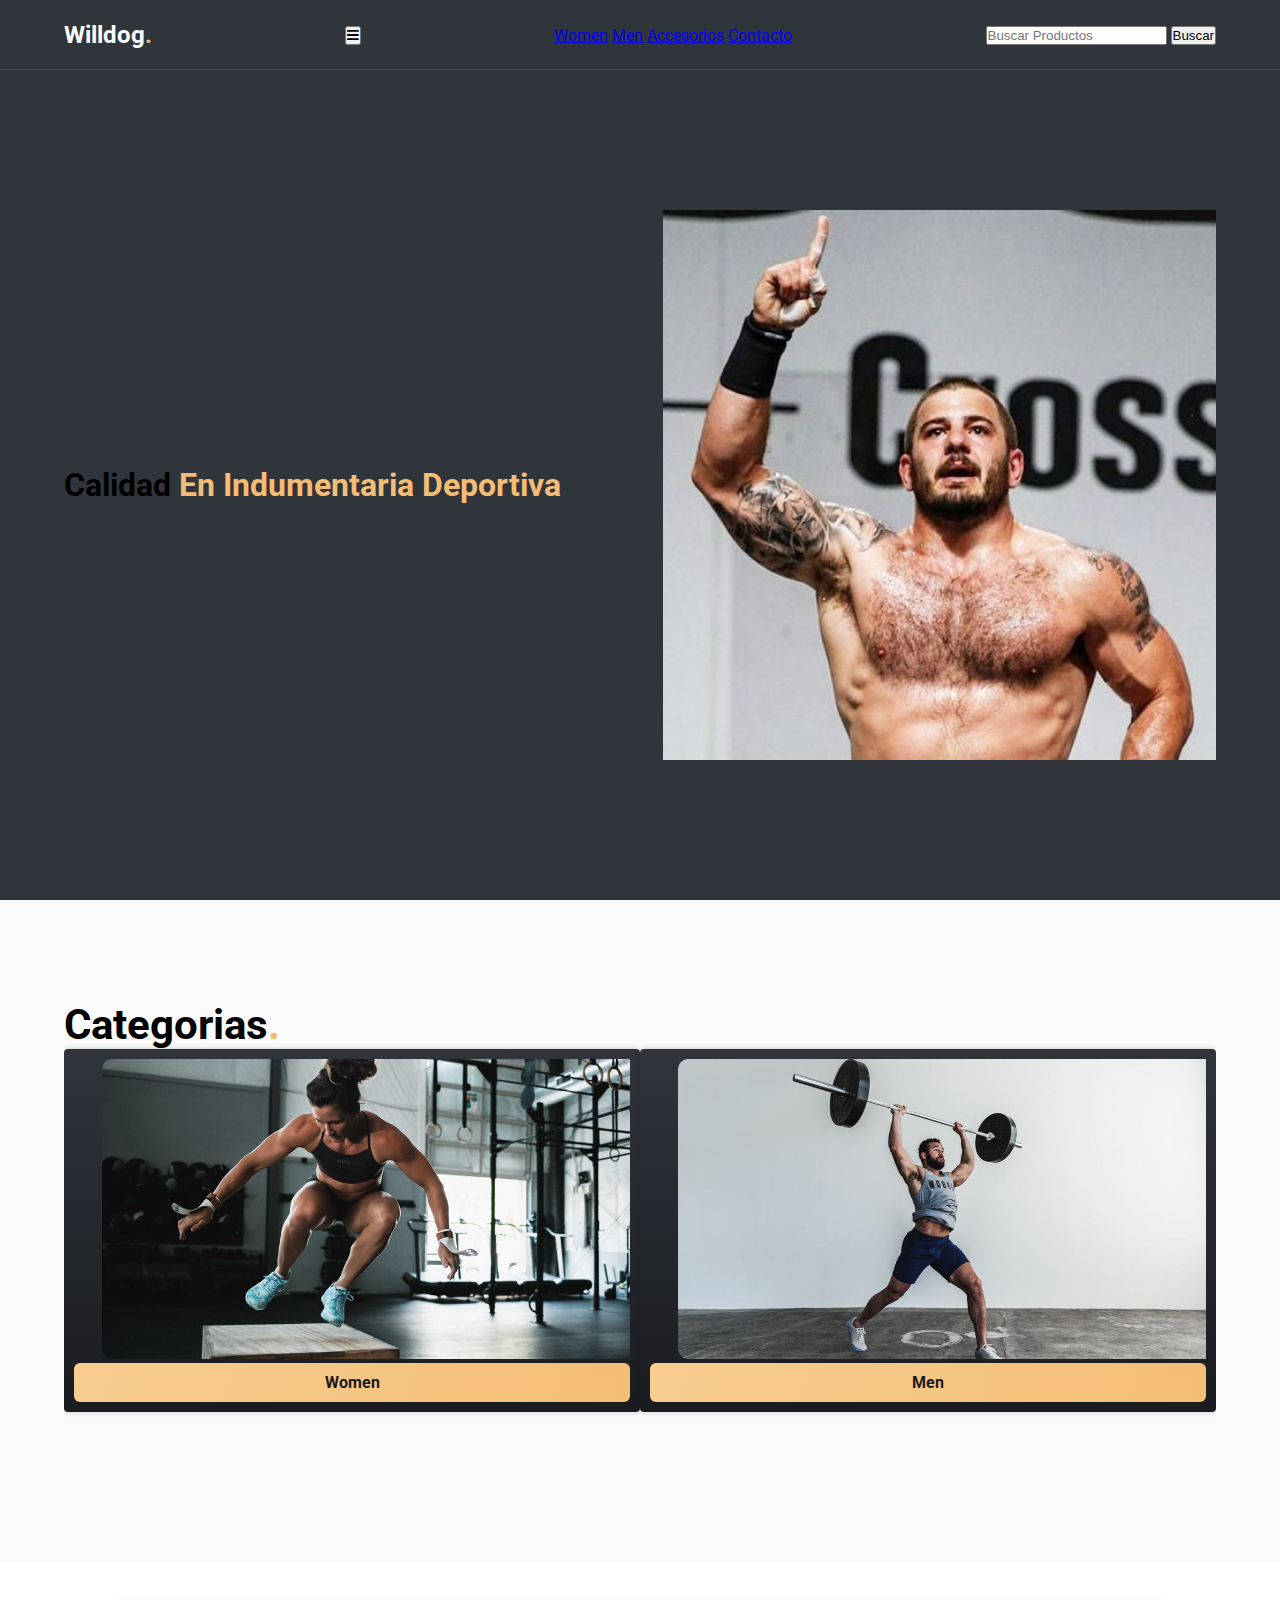
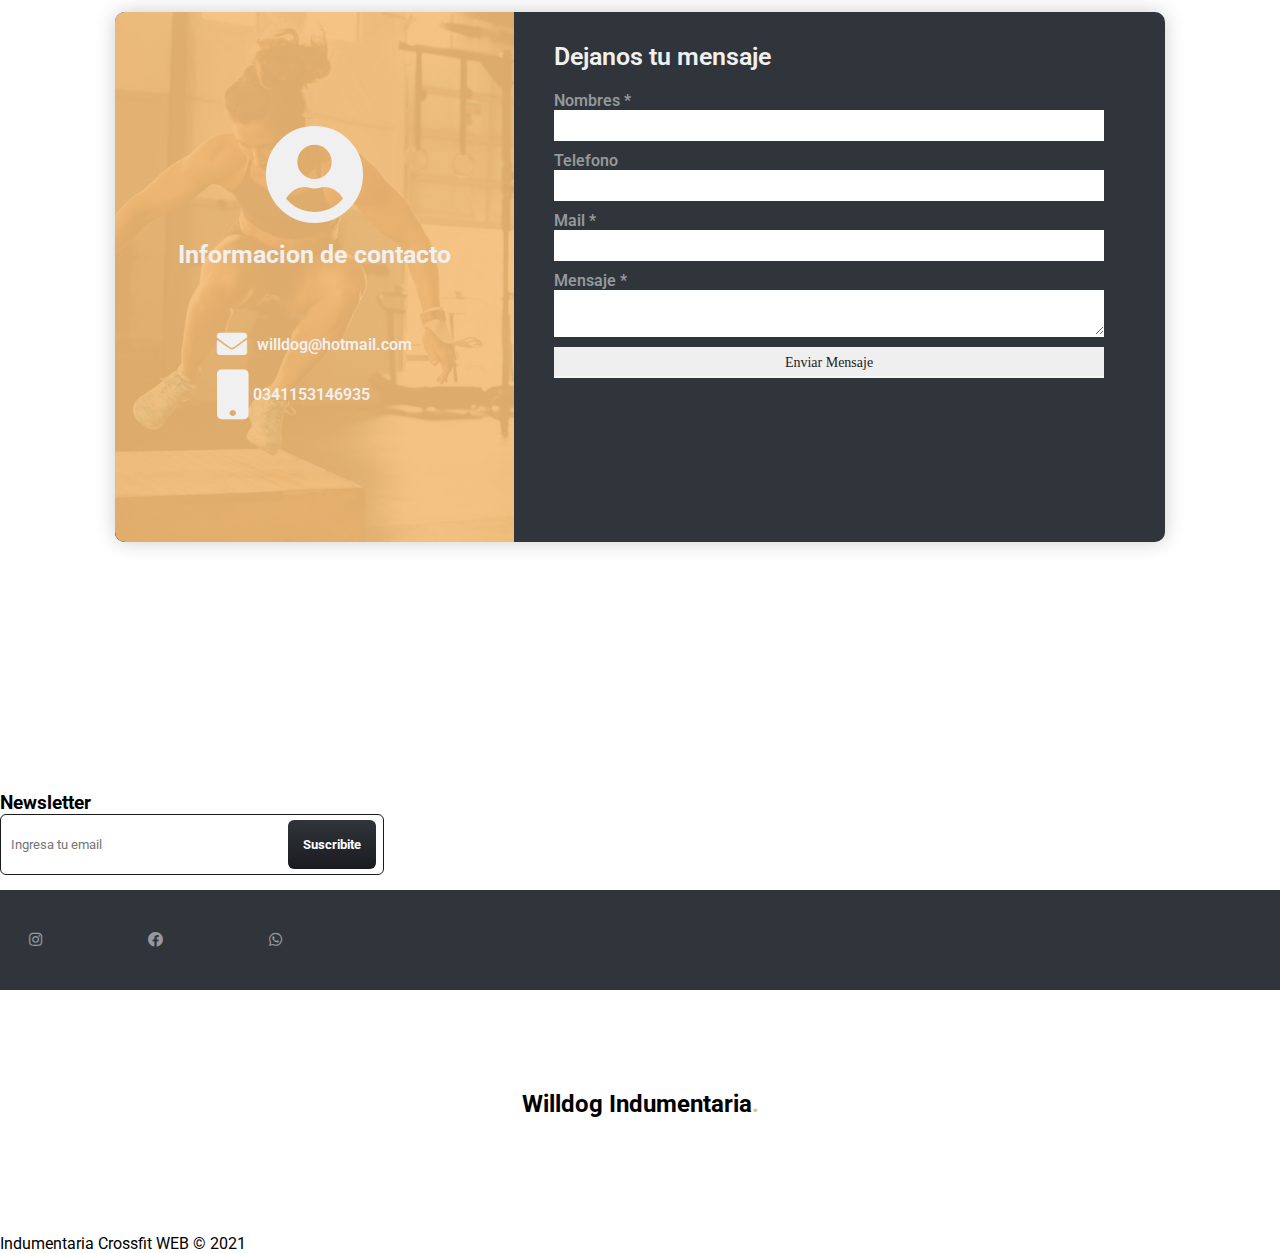
==== commit 624ee4de: "Update index.html" ====
--- a/index.html
+++ b/index.html
@@ -7,31 +7,51 @@
         <meta name="author " content="Cristian Reusmans"/>
         <meta name="keywords" content="Ropa crossfit, short crossfit, remera crossfit, calza crossfit, top crossfit">
 
+        
         <link rel="stylesheet" href="Estilos.css"> <!-- Linkeamos el archivo html con ccs (Estilos.css)-->
         <link rel="stylesheet" href="https://use.fontawesome.com/releases/v5.4.2/css/all.css">
         <link rel="stylesheet" href="css/fontawesome.css">
         
-        <script src="script.js"></script>
+        <link rel="preconnect" href="https://fonts.gstatic.com">
+        <link href="https://fonts.googleapis.com/css2?family=Raleway:wght@100&display=swap" rel="stylesheet">
+
         
    
     </head>
     <body>
+        <script src="script.js"></script> <!-- Linkeamos archivo script.js -->
+
         <header class="cabecera"> <!-- Cabecera -->
             <nav class="nav__cabecera">
                <div class="container nav__container">
                     <div class="logo">
                         <h2 class="logo_name">Willdog<span class="point">.</span></h2>
                     </div>
-                    <div class="link">
-                        <a href="#" class="link">Inicio</a>
-                        <a href="#" class="link">Productos</a>
+                    <!-- Icono Hamburguesa del menu-->
+                    <button class="icono-hamb" type="button">
+                        <p><span class="fa fa-bars" aria-hidden="true"></span></p>
+                    </button>   
+                    
+                    <!-- Menu de navegacion -->
+                    <!-- <div class="link">-->
+                    <!--    <a href="#" class="link">Inicio</a> -->
+                    <!--<a href="#" class="link">Women</a>    
+                        <a href="#" class="link">Men</a>
+                        <a href="#" class="link">Accesorios</a>     
                         <a href="#" class="link link--active">Contacto</a>
+                    -->
+                    <div class="enlaces-menu" id="enlaces">
+                        <a href="#" class="active">Women</a>
+                        <a href="#" class="active">Men</a>
+                        <a href="#" class="active">Accesorios</a>
+                        <a href="#" class="active">Contacto</a>
+                    </div>
                         <aside> <!-- Iformacion relacionada con el contenido lateral -->
-                            <form><!-- Declaramos el buscador-->
-                                <input type="text" placeholder="Buscar Productos">
-                                <input type="submit" value="Buscar">
-                            </form>
-                           </aside>
+                         <form><!-- Declaramos el buscador-->
+                           <input type="text" placeholder="Buscar Productos">
+                           <input type="submit" value="Buscar">
+                         </form>
+                        </aside>
                     </div>
                </div>
             </nav>
@@ -60,9 +80,45 @@
                     </article>
                 </div>
             </section> 
+        </main>
+        <!-- Ventana Modal-->
+        <div id="formulariomodal" class="modal">
+            <div class="flex" id="flex">
+                <div class="contenido-modal">
+                    <div class="modal-header flex"></div>
+                </div>
+            </div>
+        </div>
+        <!-- Formulario de contacto -->
+        <section class="form_wrap">
+            <section class="contact_info">
+                <section class="info_title">
+                    <span class="fa fa-user-circle"></span>
+                    <h2>Informacion de contacto</h2>
+                </section>
+                <section class="info_items">
+                    <p><span class="fa fa-envelope"></span>willdog@hotmail.com</p>
+                    <p><span class="fa fa-mobile"></span>0341153146935</p>
+                </section>
+            </section>
+            <form action="enviar.php" method="post" class="form_contact">
+                <h2>Dejanos tu mensaje</h2>
+                <div class="user_info">
+                    <label for="names">Nombres *</label>
+                            <input type="text" id="names" name="nombre" required>
+                    <label for="phone">Telefono</label>
+                            <input type="text" id="phone" name="Telefono">
+                    <label for="email">Mail *</label>
+                            <input type="text" id="email" name="correo" required>
                 
-        </main>
-        
+                    <label for="mensaje">Mensaje *</label>
+                            <textarea name="" id="mensaje" name="mensaje"></textarea>
+                            <input type="submit" value="Enviar Mensaje" id="btnSend">
+                           <!-- <input type="button" value="Enviar Mensaje" id="btnSend">-->
+                </div>
+            </form>
+        </section> 
+        <!-- Newletter-->
         <footer class="footer"> 
             <div class="container footer__caption"></div>
             <section class="get-email">
@@ -72,7 +128,7 @@
                     <input type="submit" class="newsletter_submit" value="Suscribite">
                 </form>
             </section>    
-          <!-- Botones redes sociales-->
+            <!-- Botones redes sociales-->
             <div class="socialmedia">
                 <div class="socialmedia__icon">
                     
@@ -85,67 +141,15 @@
                     <a href="https://api.whatsapp.com/send?text=www.Willdog.com.ar">
                         <i class="socialmedia__icon fab fa-whatsapp"></i>
                     </a>
-                   
                 </div>
             </div>
-         <!-- Botones redes sociales-->
-
-           <!-- Error formulario de contacto 
-                <div class="modal_wrap">
-                    <div class="mensaje_modal">
-                        <h3>Errores encontrados</h3>
-                        <p>Ingresa un nombre</p>
-                        <p>Ingresa un correo electronico</p>
-                        <p>Escribe un mensaje</p>
-                        <span id="btnClose">Cerrar</span>
-                    </div>
-                </div> 
-                
-           -->
-          <!-- Formulario de contacto -->
-                <section class="form_wrap">
-                    <section class="contact_info">
-                        <section class="info_title">
-                            <span class="fa fa-user-circle"></span>
-                            <h2>Informacion de contacto</h2>
-                        </section>
-                        <section class="info_items">
-                            <p><span class="fa fa-envelope"></span>willdog@hotmail.com</p>
-                            <p><span class="fa fa-mobile"></span>0341153146935</p>
-                        </section>
-                    </section>
-                    <form action="" class="form_contact">
-                        <h2>Dejanos tu mensaje</h2>
-                        <div class="user_info">
-                            <label for="names">Nombres *</label>
-                                <input type="text" id="names">
-                            <label for="phone">Telefono</label>
-                                <input type="text" id="phone">
-                            <label for="email">Mail *</label>
-                                <input type="text" id="email">
-                            <label for="mensaje">Mensaje *</label>
-                                <textarea name="" id="mensaje"></textarea>
-
-                                <input type="button" value="Enviar Mensaje" id="btnSend">
-                        </div>
-                    </form>
-                </section>  
-          <!-- Contacto mail
-                <div class="mailcontacto">
-                    <div class="mailcontacto">
-                        <h4>Contactanos:</h4>
-                        <p class="mailcontacto">willdog@hotmail.com</p>
-                    </div>
-                </div>
-            -->
-            
-            
-             <section class="email container container--modifier">
+            <section class="email container container--modifier">
                 <h2 class="subtitle subtitle--modifier">Willdog Indumentaria<span class="point">.</span></h2>
             </section>
+            <!-- Pie de Pagina -->
             <div class="footer__copy">
                 <p class="copyright">Indumentaria Crossfit WEB &copy; 2021</p>
             </div>
         </footer>
     </body>
-</html>+</html>
